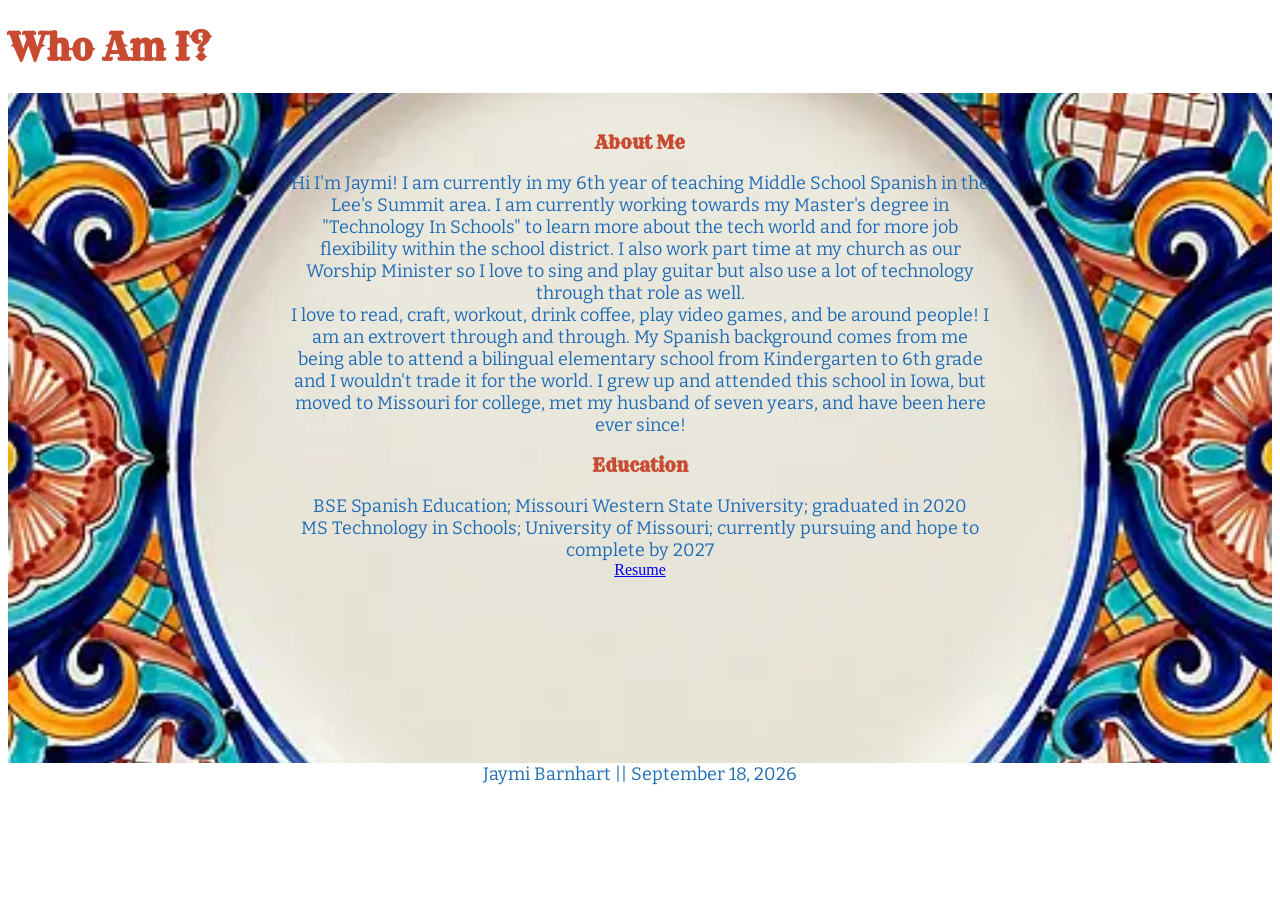
==== webdevelopment/about.html @ 1b46ec7a "Add files via upload" ====
<!DOCTYPE html>
<html lang="en">

<!--Name: Jaymi Barnhart
Date: September 10th, 2026
Course: ISLT 7355 
Description: Web Design & Development -->

<head>
    <meta charset="UTF-8">
    <meta name="viewport" content="width=device-width, initial-scale=1.0">
    <title>About</title>
    <link rel="stylesheet" href="about.css">
</head>

<body>
    <header>
        <h1>Who Am I?</h1>
    </header>

    <main>
        <section id="hero">
        <h3>About Me</h3>
<p>Hi I'm Jaymi! 
I am currently in my 6th year of teaching Middle School Spanish in the Lee's Summit area. I am currently working towards my Master's degree in "Technology In Schools" to learn more about the tech world and for more job flexibility within the school district. I also work part time at my church as our Worship Minister so I love to sing and play guitar but also use a lot of technology through that role as well.</p>
<p>I love to read, craft, workout, drink coffee, play video games, and be around people! I am an extrovert through and through. My Spanish background comes from me being able to attend a bilingual elementary school from Kindergarten to 6th grade and I wouldn't trade it for the world. I grew up and attended this school in Iowa, but moved to Missouri for college, met my husband of seven years, and have been here ever since!
</p>

<h3>Education</h3>
<p> BSE Spanish Education; Missouri Western State University; graduated in 2020 </p>
<p>MS Technology in Schools; University of Missouri; currently pursuing and hope
to complete by 2027</p>

<a href="Barnhartresume.pdf">Resume</a>
        </section>

    <footer>
        <p>Jaymi Barnhart || September 18, 2026</p>
    </footer>
</body>
</html>
---- webdevelopment/about.css ----
@import url('https://fonts.googleapis.com/css2?family=Bitter:ital,wght@0,100..900;1,100..900&display=swap');
@import url('https://fonts.googleapis.com/css2?family=Bitter:ital,wght@0,100..900;1,100..900&family=Rye&display=swap');

h1 {
    color: #C84B31;
    font-size: 36px;
    font-family: 'Rye';
}

h3 {
    color: #C84B31;
    font-size: 18px;
    font-family: 'Rye';
    max-width: 700px; margin: 1em auto; text-align: center;
}

p {
    color: #206DB6;
    font-size: 18px;
    font-family: 'Bitter', serif;
    max-width: 700px; margin: 0 auto; text-align: center;
}


#hero {
    background: url('image2.webp') no-repeat center / cover;
    padding: 20px;
    text-align: center;
    height: 70vh;
    color: #C84B31;
}
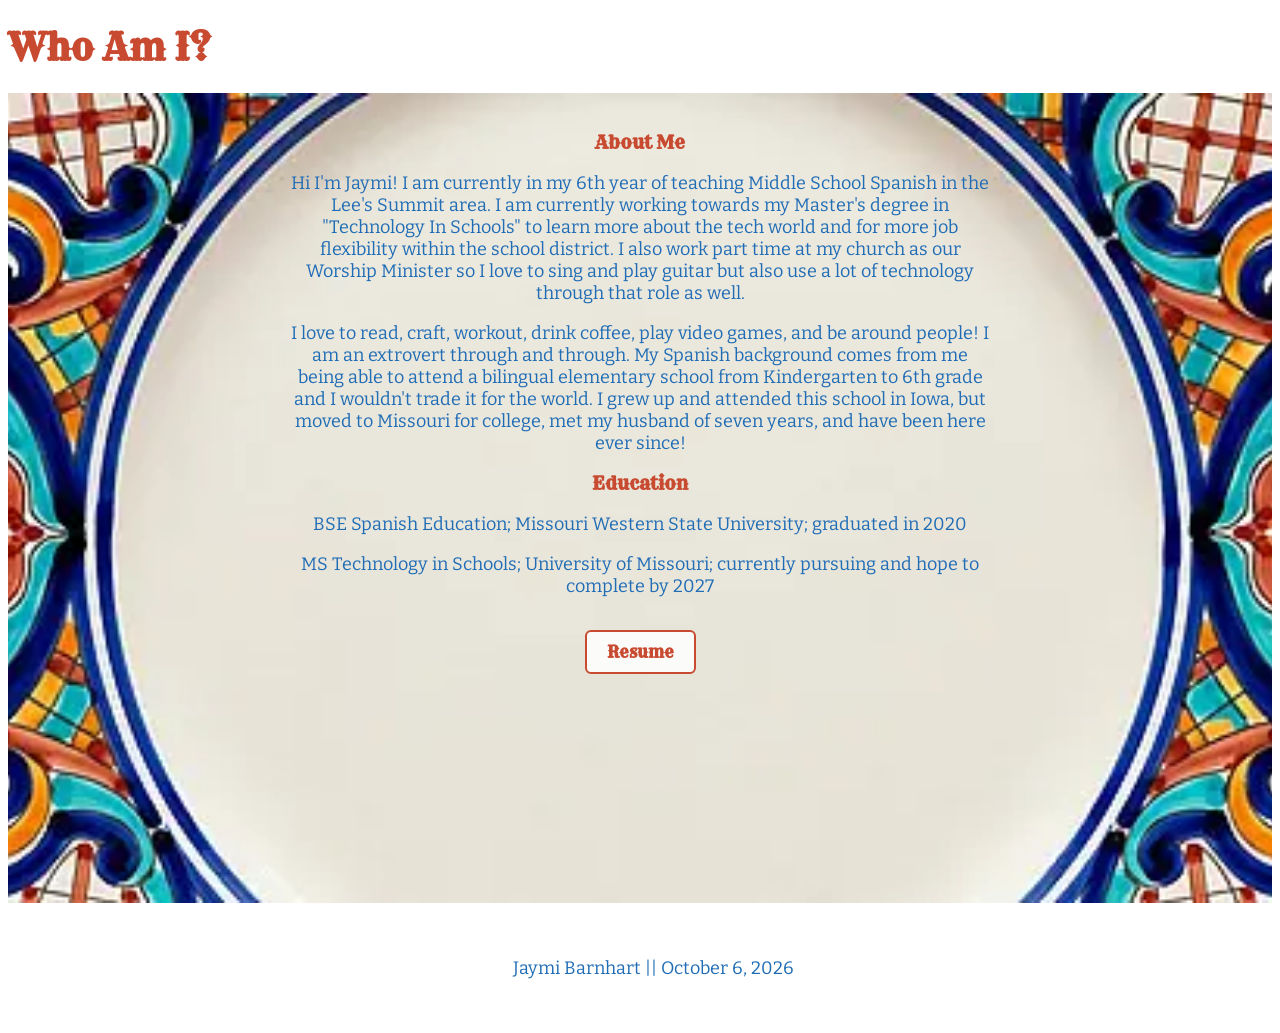
==== commit b29a92b1: "Add files via upload" ====
--- a/webdevelopment/about.html
+++ b/webdevelopment/about.html
@@ -31,11 +31,11 @@
 <p>MS Technology in Schools; University of Missouri; currently pursuing and hope
 to complete by 2027</p>
 
-<a href="Barnhartresume.pdf">Resume</a>
+<a href="Barnhartresume.pdf" class="resume-btn" target="_blank" rel="noopener noreferrer">Resume</a>
         </section>
 
     <footer>
-        <p>Jaymi Barnhart || September 18, 2026</p>
+        <p>Jaymi Barnhart || October 6, 2026</p>
     </footer>
 </body>
 </html> 
--- a/webdevelopment/about.css
+++ b/webdevelopment/about.css
@@ -18,7 +18,37 @@
     color: #206DB6;
     font-size: 18px;
     font-family: 'Bitter', serif;
-    max-width: 700px; margin: 0 auto; text-align: center;
+    max-width: 700px; margin: 1em auto; text-align: center;
+}
+
+html {
+    box-sizing: border-box;
+}
+    *{
+        box-sizing: inherit;
+    }
+
+footer {
+    color: #206DB6;
+    font-size: 18px;
+    font-family: 'Bitter', serif;
+    max-width: 700px; margin: 1em auto; text-align: center;
+    padding: 1em;
+    padding-left: 45px;
+}
+
+.resume-btn {
+    display: inline-block;
+    padding: 10px 20px;
+    margin-top: 15px;
+    border: 2px solid #C84B31;
+    border-radius: 6px;
+    text-decoration: none;
+    color: #C84B31;
+    font-family: 'Rye', serif;
+    font-weight: bold;
+    background-color: rgba(255, 255, 255, 0.85); /* Light backdrop for readability */
+    transition: all 0.2s ease;
 }
 
 
@@ -26,6 +56,6 @@
     background: url('image2.webp') no-repeat center / cover;
     padding: 20px;
     text-align: center;
-    height: 70vh;
+    height: 90vh;
     color: #C84B31;
 }
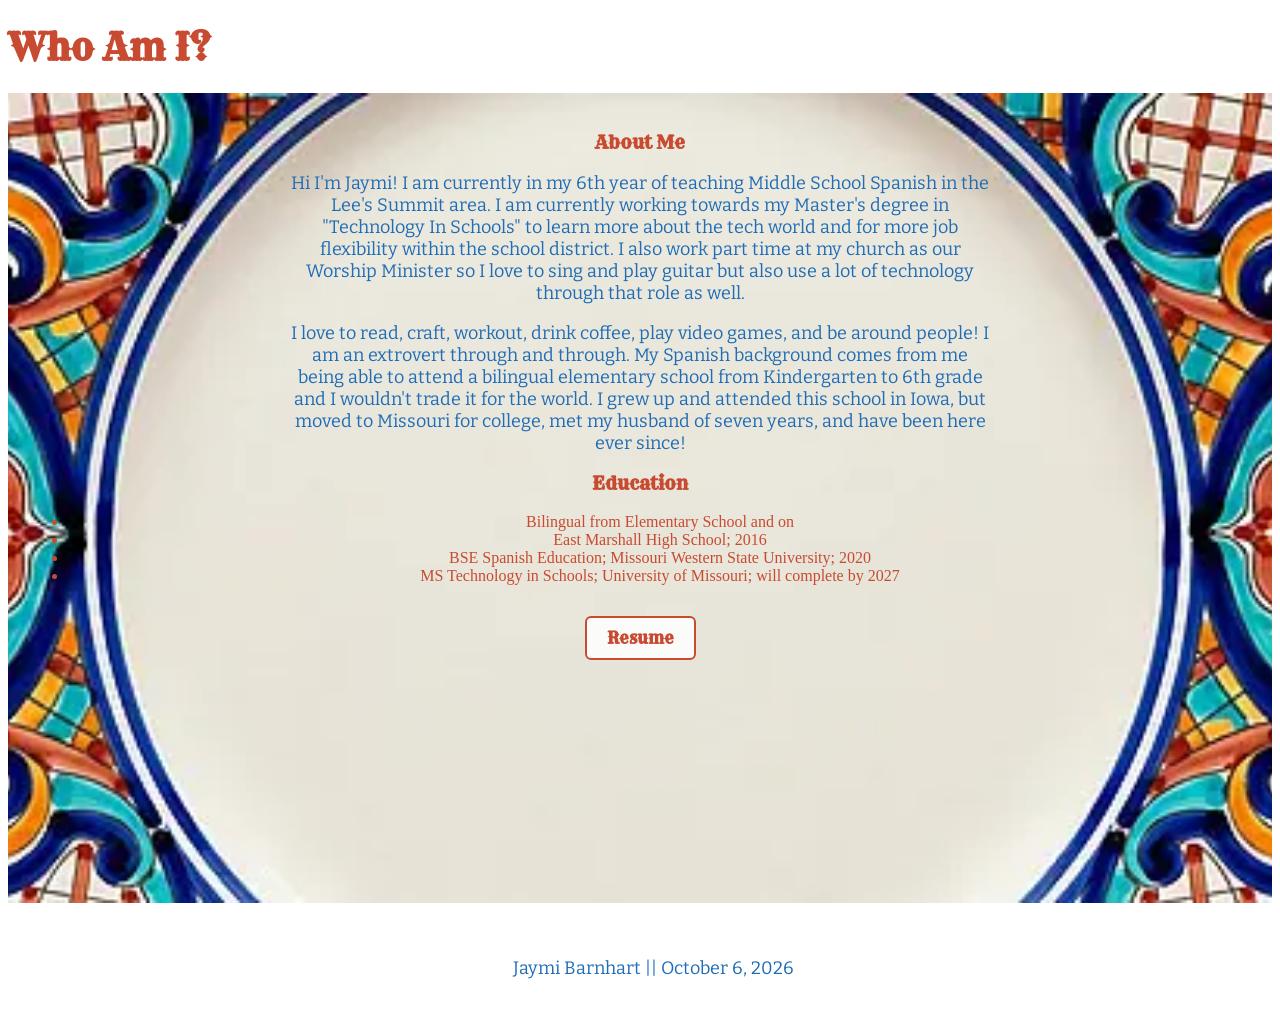
==== commit 53ba98d0: "Enhance about.html with education bullet points Updated education section to include bullet points f" ====
--- a/webdevelopment/about.html
+++ b/webdevelopment/about.html
@@ -27,9 +27,12 @@
 </p>
 
 <h3>Education</h3>
-<p> BSE Spanish Education; Missouri Western State University; graduated in 2020 </p>
-<p>MS Technology in Schools; University of Missouri; currently pursuing and hope
-to complete by 2027</p>
+<ul>
+    <li> Bilingual from Elementary School and on </li>
+    <li> East Marshall High School; 2016 </li>
+    <li> BSE Spanish Education; Missouri Western State University; 2020 </li>
+    <li> MS Technology in Schools; University of Missouri; will complete by 2027 </li>
+</ul>
 
 <a href="Barnhartresume.pdf" class="resume-btn" target="_blank" rel="noopener noreferrer">Resume</a>
         </section>
@@ -38,4 +41,4 @@
         <p>Jaymi Barnhart || October 6, 2026</p>
     </footer>
 </body>
-</html> +</html> 
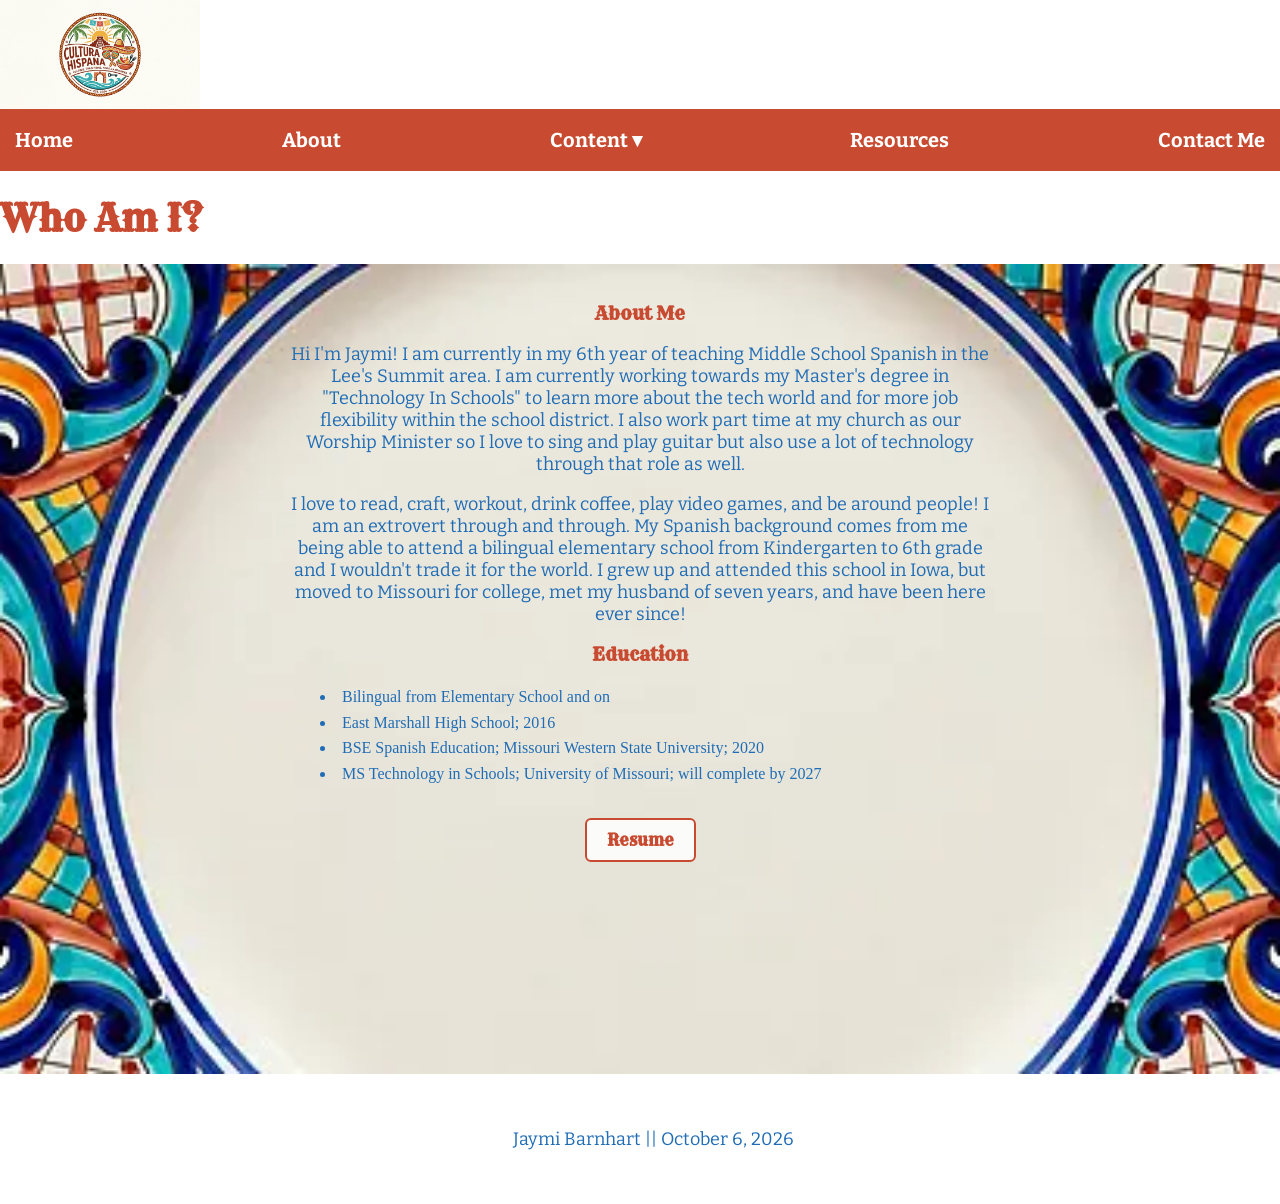
==== commit 797325e0: "Revise About page layout and content Updated the About page with a navigation bar and logo image. Mo" ====
--- a/webdevelopment/about.html
+++ b/webdevelopment/about.html
@@ -2,9 +2,9 @@
 <html lang="en">
 
 <!--Name: Jaymi Barnhart
-Date: September 10th, 2026
+Date: October 18th, 2026
 Course: ISLT 7355 
-Description: Web Design & Development -->
+Description: About -->
 
 <head>
     <meta charset="UTF-8">
@@ -15,6 +15,26 @@
 
 <body>
     <header>
+         <img src="logo.png" alt="Your Site Logo" class="site-logo">
+        
+    <nav class="navbar">
+    <ul>
+      <li><a href="index.html">Home</a></li>
+      <li><a href="about.html">About</a></li>
+      <!-- 2-Tier Dropdown Item -->
+        <li class="dropdown">
+            <a href="content.html" class="dropbtn">Content &#9662;</a>
+            <ul class="dropdown-menu">
+                <li><a href="content.html#geography">Geography</a></li>
+                <li><a href="content.html#culture">Culture & Food</a></li>
+                <li><a href="content.html#holidays">Holidays</a></li>
+            </ul>
+        </li>
+      <li><a href="resources.html">Resources</a></li>
+      <li><a href="contact.html">Contact Me</a></li>
+
+</ul>
+  </nav>
         <h1>Who Am I?</h1>
     </header>
 
@@ -36,7 +56,7 @@
 
 <a href="Barnhartresume.pdf" class="resume-btn" target="_blank" rel="noopener noreferrer">Resume</a>
         </section>
-
+    </main>
     <footer>
         <p>Jaymi Barnhart || October 6, 2026</p>
     </footer>
--- a/webdevelopment/about.css
+++ b/webdevelopment/about.css
@@ -1,5 +1,95 @@
 @import url('https://fonts.googleapis.com/css2?family=Bitter:ital,wght@0,100..900;1,100..900&display=swap');
 @import url('https://fonts.googleapis.com/css2?family=Bitter:ital,wght@0,100..900;1,100..900&family=Rye&display=swap');
+body{
+    margin: 0px;
+    padding: 0px;
+    width: 100%;
+}
+.site-logo {
+    width: 200px;       
+    height: auto;       
+    display: block;
+}
+
+.navbar ul{
+    list-style-type: none;
+    background-color: #C84B31;
+    padding: 0px;
+    margin: 0px;
+    max-width: 100%;
+    display: flex;
+    justify-content: space-between; 
+    align-items: center;            
+    list-style: none;
+    margin: 0px;
+    padding: 0;
+    width: 100%;
+}
+
+.navbar a{
+    color: white;
+    text-decoration: none;
+    padding: 15px;
+    display: block;
+    text-align: center;
+    text-decoration: none;
+    font-family: 'Bitter', serif;
+    font-size: 20px;
+    font-weight: bold;
+}
+.navbar a:hover{
+    background-color: #206DB6;
+}
+.navbar li{
+    float: left;
+}
+
+ li{
+    text-align: left;
+    line-height: 1.6;
+}
+
+.navbar li.dropdown {
+    position: relative;
+}
+
+.navbar .dropdown-menu {
+    display: none;
+    position: absolute;
+    top: 100%;          
+    left: 0;
+    background-color: #206DB6; 
+    min-width: 180px;
+    box-shadow: 0 4px 8px rgba(0, 0, 0, 0.2);
+    z-index: 1000;       
+    padding: 0;
+    margin: 0;
+    list-style: none !important;
+}
+
+
+.navbar .dropdown-menu li {
+    width: 100%;
+}
+
+.navbar .dropdown-menu a {
+    color: #ffffff;
+    padding: 12px 16px;
+    text-align: left;
+    font-size: 16px;
+    display: block;
+}
+
+
+.navbar .dropdown-menu a:hover {
+    background-color: #C84B31;
+}
+
+
+.navbar li.dropdown:hover .dropdown-menu {
+    display: block;
+}
+
 
 h1 {
     color: #C84B31;
@@ -47,10 +137,18 @@
     color: #C84B31;
     font-family: 'Rye', serif;
     font-weight: bold;
-    background-color: rgba(255, 255, 255, 0.85); /* Light backdrop for readability */
+    background-color: rgba(255, 255, 255, 0.85); 
     transition: all 0.2s ease;
 }
 
+ul {
+    list-style-position: inside;
+    padding-left: 30px;    
+    margin: 1em auto;
+    max-width: 700px;
+    text-align: left; 
+    color:#206DB6;
+}
 
 #hero {
     background: url('image2.webp') no-repeat center / cover;
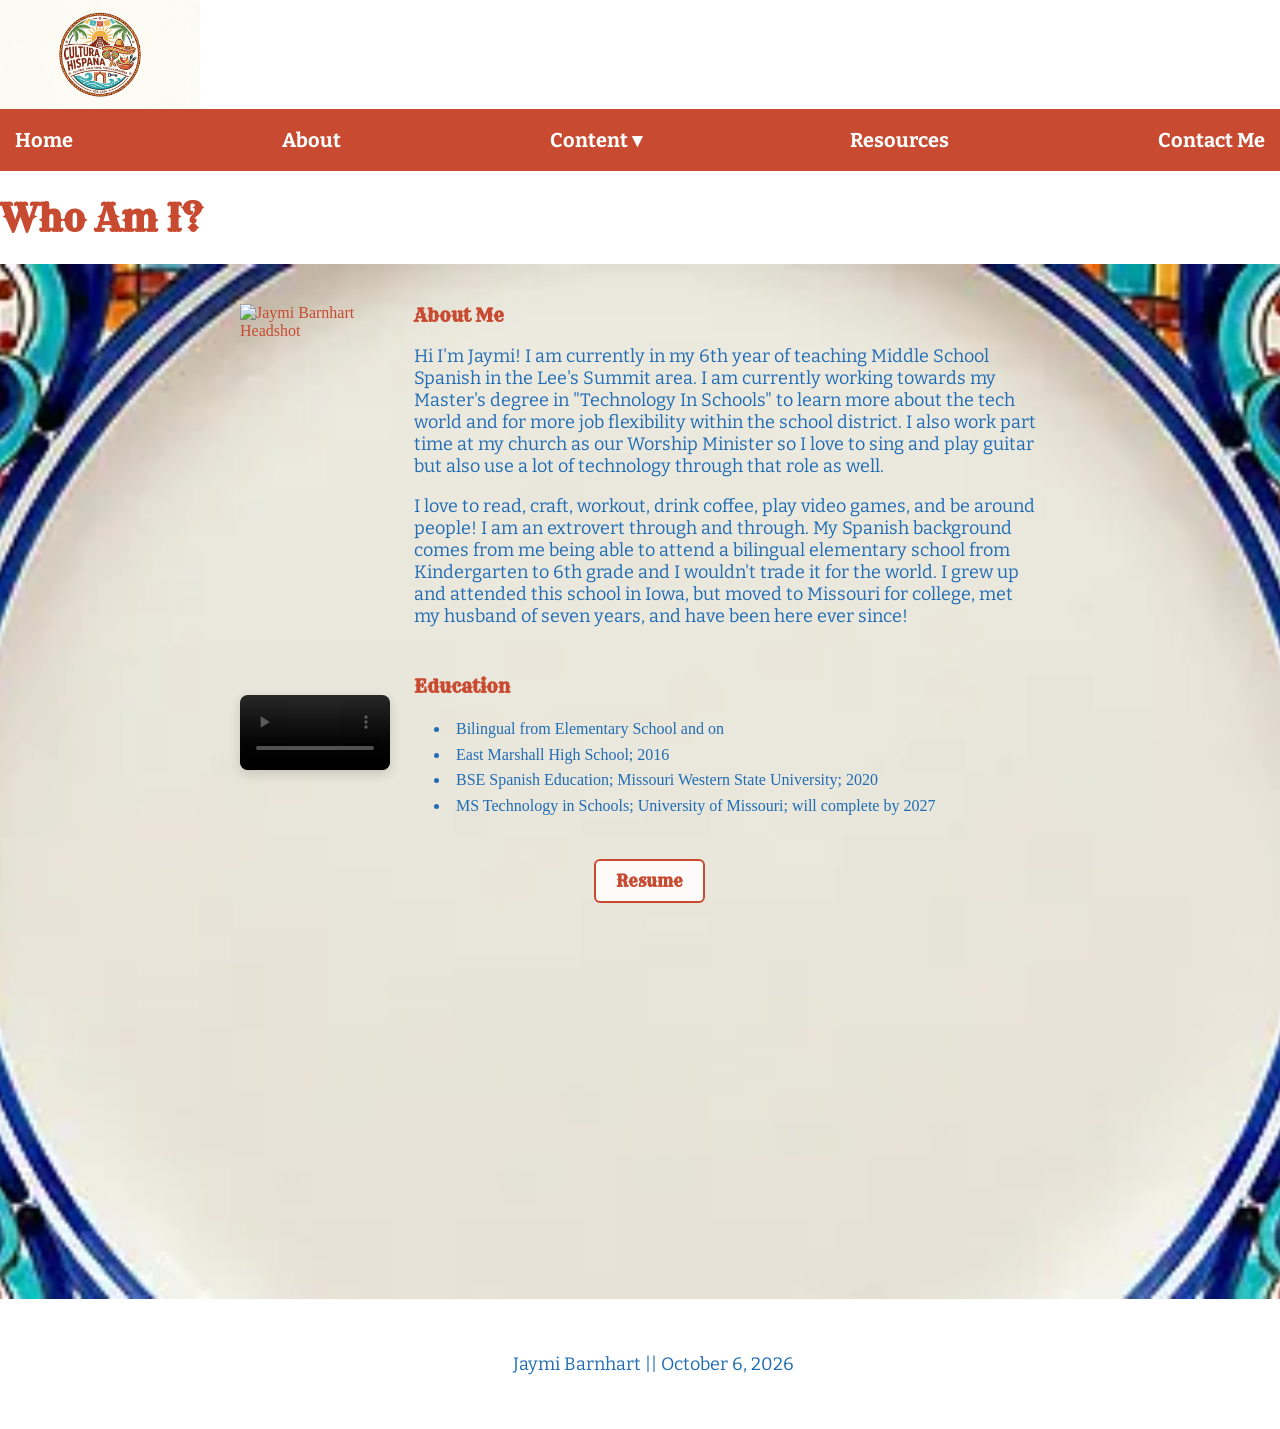
==== commit b79605e1: "Enhance About page with image and video Added a headshot image and a video explaining educational ba" ====
--- a/webdevelopment/about.html
+++ b/webdevelopment/about.html
@@ -40,12 +40,27 @@
 
     <main>
         <section id="hero">
+<div class="about-container">
+<img src="jaymiheadshot.jpg" alt="Jaymi Barnhart Headshot"
+    srcset="jaymiheadshot.jpg 240w"
+    sizes="(max-width: 600px) 240px, 480px"
+    style="width: 150px; height: auto;">
+<div class="about-text"> 
         <h3>About Me</h3>
 <p>Hi I'm Jaymi! 
 I am currently in my 6th year of teaching Middle School Spanish in the Lee's Summit area. I am currently working towards my Master's degree in "Technology In Schools" to learn more about the tech world and for more job flexibility within the school district. I also work part time at my church as our Worship Minister so I love to sing and play guitar but also use a lot of technology through that role as well.</p>
 <p>I love to read, craft, workout, drink coffee, play video games, and be around people! I am an extrovert through and through. My Spanish background comes from me being able to attend a bilingual elementary school from Kindergarten to 6th grade and I wouldn't trade it for the world. I grew up and attended this school in Iowa, but moved to Missouri for college, met my husband of seven years, and have been here ever since!
 </p>
+</div>
+</div>
 
+<div class="education-container">
+<video controls preload="metadata" class="resume-video">
+    <source src="ResumeVideo.mp4" type="video/mp4">
+    Your browser does not support the video tag. This video features Jaymi explaining her educational background and professional experience as well as her interests and hobbies. Please update your browser or use a different one to view this content.
+</video>
+
+<div class="education-text">
 <h3>Education</h3>
 <ul>
     <li> Bilingual from Elementary School and on </li>
@@ -54,7 +69,10 @@
     <li> MS Technology in Schools; University of Missouri; will complete by 2027 </li>
 </ul>
 
+
 <a href="Barnhartresume.pdf" class="resume-btn" target="_blank" rel="noopener noreferrer">Resume</a>
+</div>
+</div>
         </section>
     </main>
     <footer>
--- a/webdevelopment/about.css
+++ b/webdevelopment/about.css
@@ -130,7 +130,8 @@
 .resume-btn {
     display: inline-block;
     padding: 10px 20px;
-    margin-top: 15px;
+    margin-top: 40px;
+    margin-left: 180px;
     border: 2px solid #C84B31;
     border-radius: 6px;
     text-decoration: none;
@@ -150,10 +151,104 @@
     color:#206DB6;
 }
 
+.about-container {
+    display: flex;
+    align-items: flex-start; 
+    gap: 24px;               
+    max-width: 800px;
+    margin: 20px auto;     
+    text-align: left;
+}
+
+/* Headshot styling */
+.headshot-img {
+    width: 150px;           
+    height: auto;            
+    border-radius: 8px;     
+    flex-shrink: 0;          
+}
+
+.about-text {
+    flex: 1;
+}
+
+.about-text h3 {
+    text-align: left;
+    margin-top: 0;          
+}
+
+.about-text p {
+    text-align: left;
+    margin: 0 0 1em 0;
+}
+
+@media (max-width: 650px) {
+    .about-container {
+        flex-direction: column;
+        align-items: center;
+    }
+
+    .about-text h3,
+    .about-text p {
+        text-align: center;
+    }
+}
+
+.resume-video {
+    width: 150px;             
+    height: auto;             
+    border-radius: 8px;     
+    display: block;           
+    margin: 20px auto;        
+    box-shadow: 0 4px 12px rgba(0, 0, 0, 0.15);
+}
+
+.education-container {
+    display: flex;
+    align-items: flex-start; 
+    gap: 24px;             
+    max-width: 800px;
+    margin: 30px auto;      
+    text-align: left;
+}
+
+.resume-video {
+    width: 150px;          
+    height: auto;           
+    border-radius: 8px;
+    flex-shrink: 0;          
+    box-shadow: 0 4px 12px rgba(0, 0, 0, 0.15);
+}
+
+.education-text {
+    flex: 1;
+}
+
+.education-text h3 {
+    text-align: left;
+    margin-top: 0;         
+}
+
+.education-text ul {
+    margin: 0;
+    padding-left: 20px;
+}
+
+@media (max-width: 650px) {
+    .education-container {
+        flex-direction: column;
+        align-items: center;
+    }
+
+    .education-text h3 {
+        text-align: center;
+    }
+}
+
 #hero {
     background: url('image2.webp') no-repeat center / cover;
     padding: 20px;
     text-align: center;
-    height: 90vh;
-    color: #C84B31;
-}
+    height: 115vh;
+    color: #C84B31;
+}
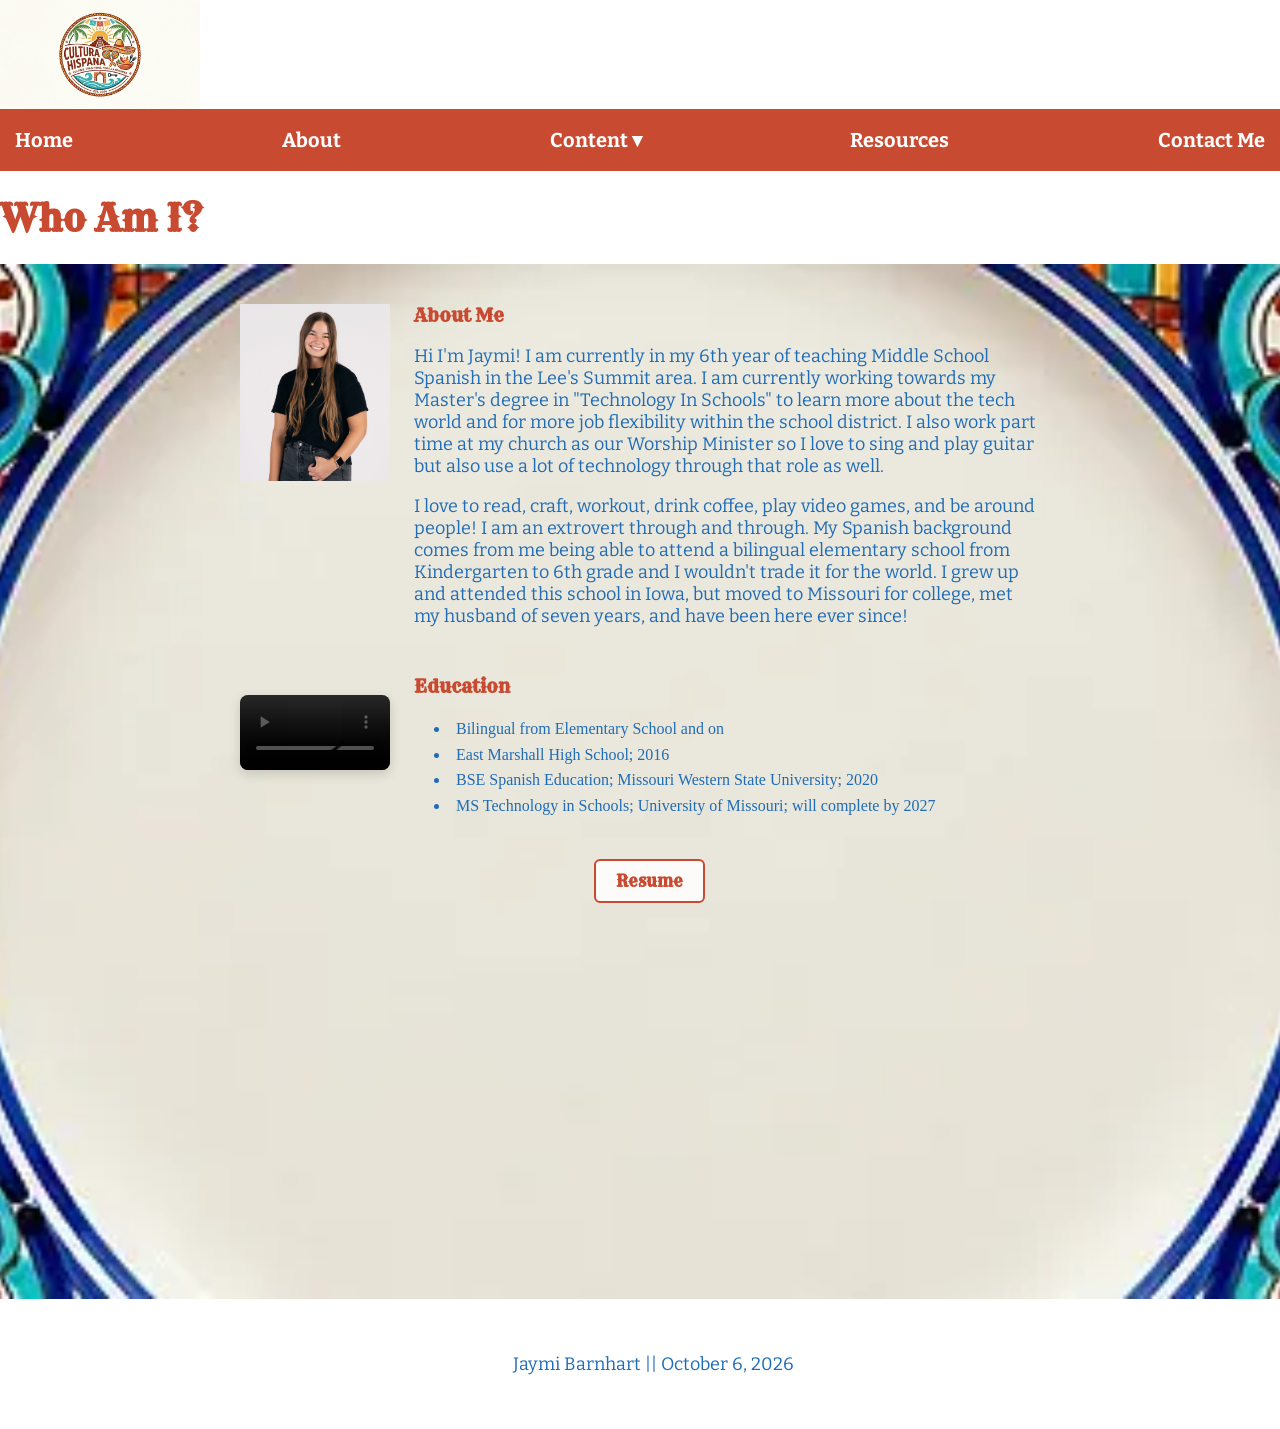
==== commit 103b7706: "Revise About page content and date Updated the About page with new content and metadata." ====
--- a/webdevelopment/about.html
+++ b/webdevelopment/about.html
@@ -2,7 +2,7 @@
 <html lang="en">
 
 <!--Name: Jaymi Barnhart
-Date: October 18th, 2026
+Date: October 31st, 2026
 Course: ISLT 7355 
 Description: About -->
 
--- a/webdevelopment/about.css
+++ b/webdevelopment/about.css
@@ -160,7 +160,6 @@
     text-align: left;
 }
 
-/* Headshot styling */
 .headshot-img {
     width: 150px;           
     height: auto;            
@@ -252,3 +251,44 @@
     height: 115vh;
     color: #C84B31;
 }
+
+@media print {
+  /* 1. Hide unwanted elements */
+  nav, 
+  .site-footer, 
+  .sidebar, 
+  .site-logo, 
+  .resume-video, 
+  .resume-btn,
+  .about-container img {
+    display: none !important;
+  }
+  .headshot-img {
+  display: none !important;
+  }
+
+  #hero {
+    background: none !important;
+    height: auto !important;
+    padding: 0 !important;
+    margin: 0 !important;
+  }
+  
+  @page {
+        margin: 1in;
+    }
+
+  body, h1, h3, p, ul, li, footer {
+    font-family: 'Bitter', serif !important; 
+    color: #000000 !important;             
+  }
+
+  body {
+    font-size: 12pt;
+    line-height: 1.4;
+  }
+
+  h1, h3, p, ul, footer {
+    color: #000000 !important;
+  }
+}
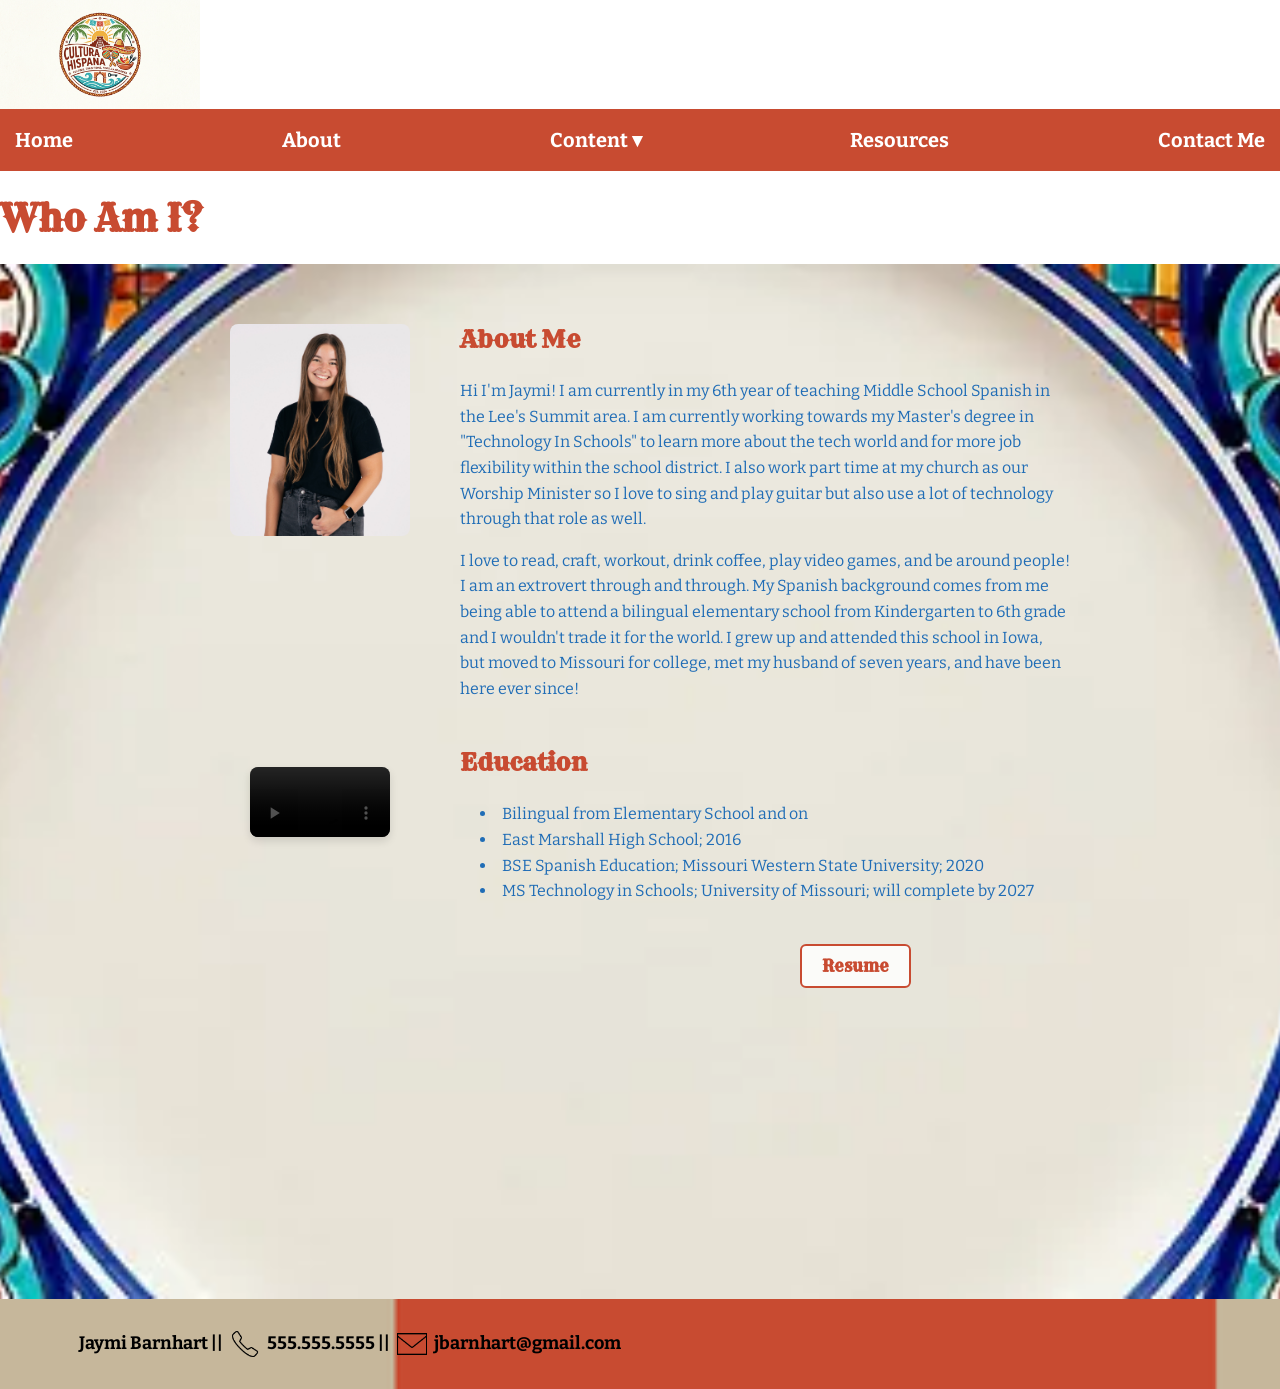
==== commit d4352b07: "Revise About page content and layout Updated the About page with new content and layout changes, inc" ====
--- a/webdevelopment/about.html
+++ b/webdevelopment/about.html
@@ -2,7 +2,7 @@
 <html lang="en">
 
 <!--Name: Jaymi Barnhart
-Date: October 31st, 2026
+Date: October 18th, 2026
 Course: ISLT 7355 
 Description: About -->
 
@@ -11,6 +11,7 @@
     <meta name="viewport" content="width=device-width, initial-scale=1.0">
     <title>About</title>
     <link rel="stylesheet" href="about.css">
+    <link rel="shortcut icon" type="images/icon.png" href="icons8-maracas-48.png" alt="Maracas Icon by Icons8">
 </head>
 
 <body>
@@ -40,43 +41,50 @@
 
     <main>
         <section id="hero">
-<div class="about-container">
-<img src="jaymiheadshot.jpg" alt="Jaymi Barnhart Headshot"
-    srcset="jaymiheadshot.jpg 240w"
-    sizes="(max-width: 600px) 240px, 480px"
-    style="width: 150px; height: auto;">
-<div class="about-text"> 
-        <h3>About Me</h3>
-<p>Hi I'm Jaymi! 
-I am currently in my 6th year of teaching Middle School Spanish in the Lee's Summit area. I am currently working towards my Master's degree in "Technology In Schools" to learn more about the tech world and for more job flexibility within the school district. I also work part time at my church as our Worship Minister so I love to sing and play guitar but also use a lot of technology through that role as well.</p>
-<p>I love to read, craft, workout, drink coffee, play video games, and be around people! I am an extrovert through and through. My Spanish background comes from me being able to attend a bilingual elementary school from Kindergarten to 6th grade and I wouldn't trade it for the world. I grew up and attended this school in Iowa, but moved to Missouri for college, met my husband of seven years, and have been here ever since!
-</p>
-</div>
-</div>
 
-<div class="education-container">
-<video controls preload="metadata" class="resume-video">
-    <source src="ResumeVideo.mp4" type="video/mp4">
-    Your browser does not support the video tag. This video features Jaymi explaining her educational background and professional experience as well as her interests and hobbies. Please update your browser or use a different one to view this content.
-</video>
+    <div class="grid-container">
+        <img src="jaymiheadshot.jpg" alt="Jaymi Barnhart Headshot" class="headshot-img grid-photo"
+             srcset="jaymiheadshot.jpg 240w"
+             sizes="(max-width: 600px) 240px, 480px">
 
-<div class="education-text">
-<h3>Education</h3>
-<ul>
-    <li> Bilingual from Elementary School and on </li>
-    <li> East Marshall High School; 2016 </li>
-    <li> BSE Spanish Education; Missouri Western State University; 2020 </li>
-    <li> MS Technology in Schools; University of Missouri; will complete by 2027 </li>
-</ul>
+        <div class="about-text grid-about">
+            <h3>About Me</h3>
+            <p>Hi I'm Jaymi! I am currently in my 6th year of teaching Middle School Spanish in the Lee's Summit area. I am currently working towards my Master's degree in "Technology In Schools" to learn more about the tech world and for more job flexibility within the school district. I also work part time at my church as our Worship Minister so I love to sing and play guitar but also use a lot of technology through that role as well.</p>
+            <p>I love to read, craft, workout, drink coffee, play video games, and be around people! I am an extrovert through and through. My Spanish background comes from me being able to attend a bilingual elementary school from Kindergarten to 6th grade and I wouldn't trade it for the world. I grew up and attended this school in Iowa, but moved to Missouri for college, met my husband of seven years, and have been here ever since!</p>
+        </div>
 
+    
+        <div class="video-wrapper grid-video">
+            <video controls preload="metadata" class="resume-video">
+                <source src="ResumeVideo.mp4" type="video/mp4">
+                Your browser does not support the video tag.
+            </video>
+        </div>
 
-<a href="Barnhartresume.pdf" class="resume-btn" target="_blank" rel="noopener noreferrer">Resume</a>
-</div>
-</div>
-        </section>
-    </main>
-    <footer>
-        <p>Jaymi Barnhart || October 6, 2026</p>
-    </footer>
+        <div class="education-text grid-edu">
+            <h3>Education</h3>
+            <ul>
+                <li>Bilingual from Elementary School and on</li>
+                <li>East Marshall High School; 2016</li>
+                <li>BSE Spanish Education; Missouri Western State University; 2020</li>
+                <li>MS Technology in Schools; University of Missouri; will complete by 2027</li>
+            </ul>
+            <a href="Barnhartresume.pdf" class="resume-btn" target="_blank" rel="noopener noreferrer">Resume</a>
+        </div>
+    </div>
+    </section>
+</main>
+
+   <footer class="footer-container">
+    <img src="footer.png" alt="" class="footer-bg-img">
+    <div class="footer-content">
+        <p>
+            Jaymi Barnhart || 
+            <img src="phone.png" alt="Phone Icon" class="footer-icon-sm"> 555.555.5555 || 
+            <img src="email.png" alt="Email Icon" class="footer-icon-sm"> jbarnhart@gmail.com
+        </p>
+    </div>
+</footer>
+
 </body>
 </html> 
--- a/webdevelopment/about.css
+++ b/webdevelopment/about.css
@@ -253,7 +253,6 @@
 }
 
 @media print {
-  /* 1. Hide unwanted elements */
   nav, 
   .site-footer, 
   .sidebar, 
@@ -273,7 +272,7 @@
     padding: 0 !important;
     margin: 0 !important;
   }
-  
+
   @page {
         margin: 1in;
     }
@@ -292,3 +291,141 @@
     color: #000000 !important;
   }
 }
+
+.grid-container {
+    display: grid;
+    grid-template-columns: 220px 1fr;
+    grid-template-areas: 
+        "photo about"
+        "video edu";
+    gap: 30px;
+    max-width: 900px;
+    margin: 40px auto;
+    padding: 0 20px;
+    align-items: start;
+}
+
+.grid-photo {
+    grid-area: photo;
+    width: 100%;
+    max-width: 180px;
+    height: auto;
+    border-radius: 8px;
+    justify-self: center;
+}
+
+.grid-about {
+    grid-area: about;
+}
+
+.grid-video {
+    grid-area: video;
+    justify-self: center;
+    width: 100%;
+    text-align: center;
+}
+
+.resume-video {
+    width: 100%;
+    max-width: 140px;         
+    height: auto;            
+    border-radius: 8px;
+    box-shadow: 0 4px 8px rgba(0, 0, 0, 0.12);
+}
+
+.grid-edu {
+    grid-area: edu;
+}
+
+.grid-about h3, 
+.grid-edu h3 {
+    color: #C84B31;
+    font-family: 'Rye', serif;
+    font-size: 24px;
+    margin-top: 0;
+}
+
+.grid-about p, 
+.grid-edu li {
+    color: #206DB6;
+    font-family: 'Bitter', serif;
+    font-size: 16px;
+    line-height: 1.6;
+}
+
+@media (max-width: 700px) {
+    .grid-container {
+        grid-template-columns: 1fr;
+        grid-template-areas: 
+            "photo"
+            "about"
+            "video"
+            "edu";
+        text-align: center;
+    }
+
+    .grid-about h3, 
+    .grid-edu h3 {
+        text-align: center;
+    }
+}
+
+@media print {
+    .grid-container {
+        display: block !important;
+        margin: 0 !important;
+        padding: 0 !important;
+    }
+
+    .grid-photo,
+    .grid-video,
+    .resume-video {
+        display: none !important;
+    }
+}
+
+footer {
+    width: 100% !important;
+    max-width: 100% !important;
+    margin: 0 !important;
+    padding: 0;
+}
+
+.footer-container {
+    position: relative !important;
+    width: 100%;
+    margin-top: 40px;
+    padding: 30px 0;
+    text-align: center;
+    overflow: hidden;
+}
+
+.footer-bg-img {
+    position: absolute !important;
+    top: 0 !important;
+    left: 0 !important;
+    width: 100% !important;
+    height: 100% !important;
+    object-fit: cover !important;   
+    z-index: 1 !important;
+}
+
+.footer-content {
+    position: relative !important;
+    z-index: 2 !important;
+}
+
+.footer-content p {
+    color: #000000 !important;
+    font-weight: bold !important;
+    font-family: 'Bitter', serif;
+    font-size: 18px;
+    margin: 0;
+}
+
+.footer-icon-sm {
+    width: 30px !important;
+    height: 30px !important;
+    vertical-align: middle;
+    margin: 0 4px;
+}
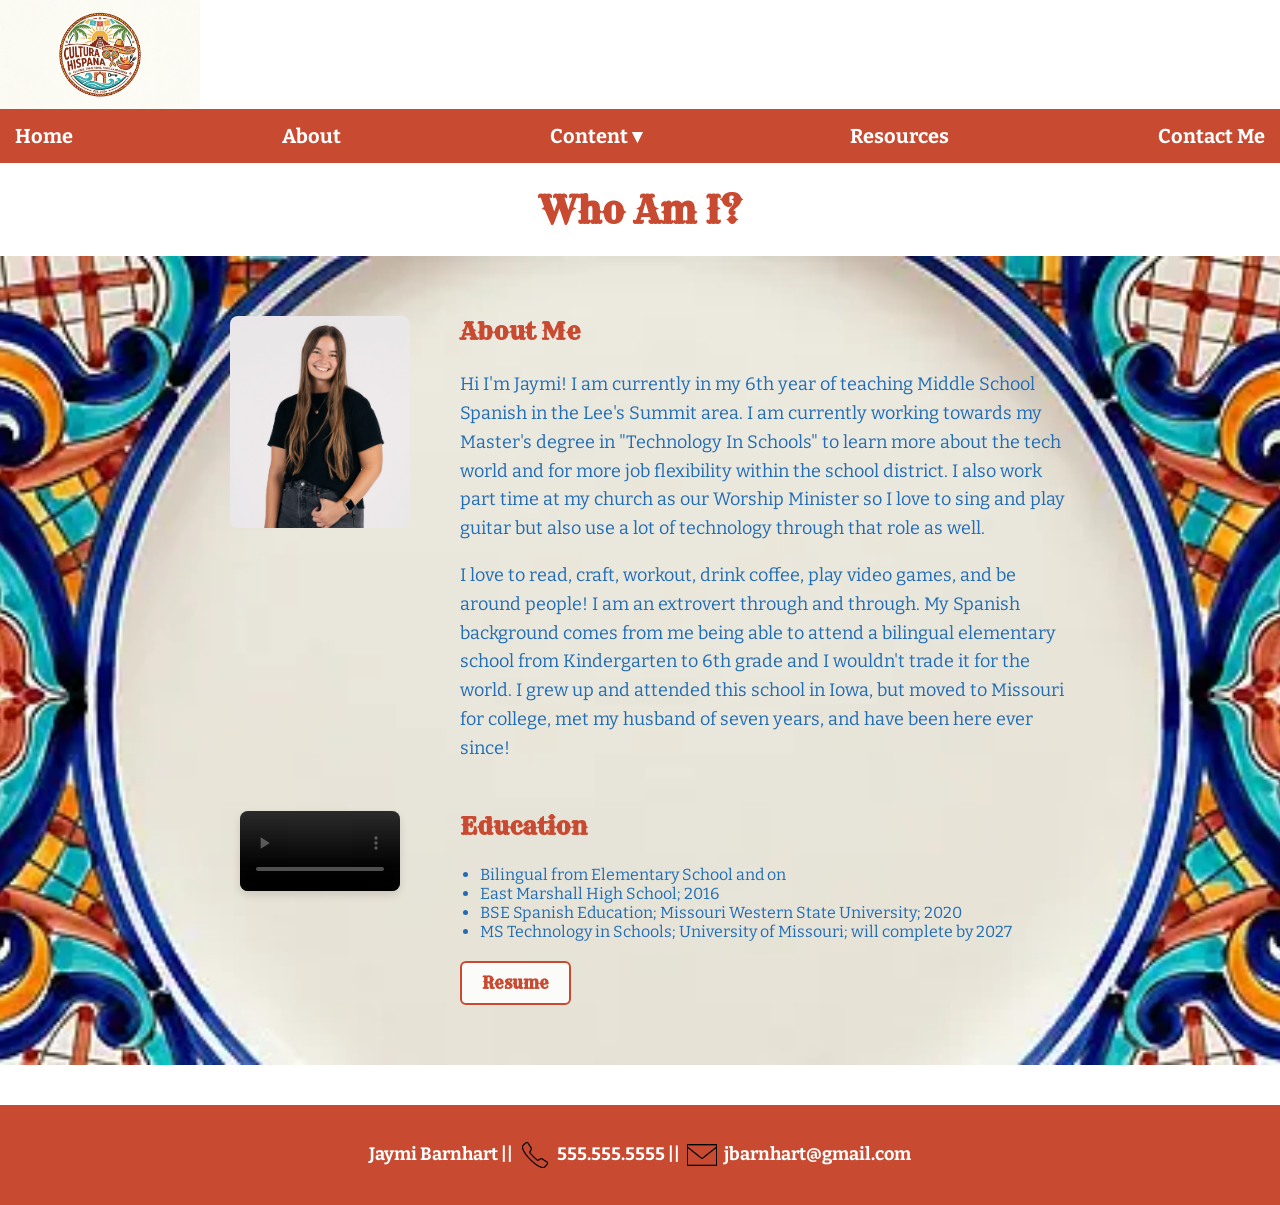
==== commit 87fb4d63: "Implement mobile menu toggle in about.html Added mobile menu toggle for better navigation on smaller" ====
--- a/webdevelopment/about.html
+++ b/webdevelopment/about.html
@@ -17,18 +17,21 @@
 <body>
     <header>
          <img src="logo.png" alt="Your Site Logo" class="site-logo">
+         
+        <input type="checkbox" id="menu-toggle" class="menu-checkbox">
+    <label for="menu-toggle" class="hamburger">&#9776;</label>
         
-    <nav class="navbar">
+    <nav class="navbar mobile-menu">
     <ul>
       <li><a href="index.html">Home</a></li>
       <li><a href="about.html">About</a></li>
-      <!-- 2-Tier Dropdown Item -->
+     
         <li class="dropdown">
             <a href="content.html" class="dropbtn">Content &#9662;</a>
             <ul class="dropdown-menu">
                 <li><a href="content.html#geography">Geography</a></li>
                 <li><a href="content.html#culture">Culture & Food</a></li>
-                <li><a href="content.html#holidays">Holidays</a></li>
+                <li><a href="content.html#holidays">Traditions</a></li>
             </ul>
         </li>
       <li><a href="resources.html">Resources</a></li>
--- a/webdevelopment/about.css
+++ b/webdevelopment/about.css
@@ -1,52 +1,50 @@
 @import url('https://fonts.googleapis.com/css2?family=Bitter:ital,wght@0,100..900;1,100..900&display=swap');
 @import url('https://fonts.googleapis.com/css2?family=Bitter:ital,wght@0,100..900;1,100..900&family=Rye&display=swap');
-body{
-    margin: 0px;
-    padding: 0px;
-    width: 100%;
-}
+
+html {
+    box-sizing: border-box;
+}
+
+*, *::before, *::after {
+    box-sizing: inherit;
+}
+
+body {
+    margin: 0;
+    padding: 0;
+    width: 100%;
+}
+
 .site-logo {
     width: 200px;       
     height: auto;       
     display: block;
 }
 
-.navbar ul{
+.navbar ul {
     list-style-type: none;
     background-color: #C84B31;
-    padding: 0px;
-    margin: 0px;
-    max-width: 100%;
+    padding: 0;
+    margin: 0;
+    width: 100%;
     display: flex;
     justify-content: space-between; 
     align-items: center;            
-    list-style: none;
-    margin: 0px;
-    padding: 0;
-    width: 100%;
-}
-
-.navbar a{
+}
+
+.navbar a {
     color: white;
     text-decoration: none;
     padding: 15px;
     display: block;
     text-align: center;
-    text-decoration: none;
     font-family: 'Bitter', serif;
     font-size: 20px;
     font-weight: bold;
 }
-.navbar a:hover{
+
+.navbar a:hover {
     background-color: #206DB6;
-}
-.navbar li{
-    float: left;
-}
-
- li{
-    text-align: left;
-    line-height: 1.6;
 }
 
 .navbar li.dropdown {
@@ -61,13 +59,12 @@
     background-color: #206DB6; 
     min-width: 180px;
     box-shadow: 0 4px 8px rgba(0, 0, 0, 0.2);
-    z-index: 1000;       
+    z-index: 1000;      
     padding: 0;
     margin: 0;
     list-style: none !important;
 }
 
-
 .navbar .dropdown-menu li {
     width: 100%;
 }
@@ -80,216 +77,41 @@
     display: block;
 }
 
-
 .navbar .dropdown-menu a:hover {
     background-color: #C84B31;
 }
 
-
 .navbar li.dropdown:hover .dropdown-menu {
     display: block;
 }
-
 
 h1 {
     color: #C84B31;
     font-size: 36px;
-    font-family: 'Rye';
+    font-family: 'Rye', serif;
+    text-align: center;
 }
 
 h3 {
     color: #C84B31;
-    font-size: 18px;
-    font-family: 'Rye';
-    max-width: 700px; margin: 1em auto; text-align: center;
+    font-size: 24px;
+    font-family: 'Rye', serif;
+    margin-top: 0;
 }
 
 p {
     color: #206DB6;
     font-size: 18px;
     font-family: 'Bitter', serif;
-    max-width: 700px; margin: 1em auto; text-align: center;
-}
-
-html {
-    box-sizing: border-box;
-}
-    *{
-        box-sizing: inherit;
-    }
-
-footer {
-    color: #206DB6;
-    font-size: 18px;
-    font-family: 'Bitter', serif;
-    max-width: 700px; margin: 1em auto; text-align: center;
-    padding: 1em;
-    padding-left: 45px;
-}
-
-.resume-btn {
-    display: inline-block;
-    padding: 10px 20px;
-    margin-top: 40px;
-    margin-left: 180px;
-    border: 2px solid #C84B31;
-    border-radius: 6px;
-    text-decoration: none;
-    color: #C84B31;
-    font-family: 'Rye', serif;
-    font-weight: bold;
-    background-color: rgba(255, 255, 255, 0.85); 
-    transition: all 0.2s ease;
-}
-
-ul {
-    list-style-position: inside;
-    padding-left: 30px;    
-    margin: 1em auto;
-    max-width: 700px;
-    text-align: left; 
-    color:#206DB6;
-}
-
-.about-container {
-    display: flex;
-    align-items: flex-start; 
-    gap: 24px;               
-    max-width: 800px;
-    margin: 20px auto;     
-    text-align: left;
-}
-
-.headshot-img {
-    width: 150px;           
-    height: auto;            
-    border-radius: 8px;     
-    flex-shrink: 0;          
-}
-
-.about-text {
-    flex: 1;
-}
-
-.about-text h3 {
-    text-align: left;
-    margin-top: 0;          
-}
-
-.about-text p {
-    text-align: left;
-    margin: 0 0 1em 0;
-}
-
-@media (max-width: 650px) {
-    .about-container {
-        flex-direction: column;
-        align-items: center;
-    }
-
-    .about-text h3,
-    .about-text p {
-        text-align: center;
-    }
-}
-
-.resume-video {
-    width: 150px;             
-    height: auto;             
-    border-radius: 8px;     
-    display: block;           
-    margin: 20px auto;        
-    box-shadow: 0 4px 12px rgba(0, 0, 0, 0.15);
-}
-
-.education-container {
-    display: flex;
-    align-items: flex-start; 
-    gap: 24px;             
-    max-width: 800px;
-    margin: 30px auto;      
-    text-align: left;
-}
-
-.resume-video {
-    width: 150px;          
-    height: auto;           
-    border-radius: 8px;
-    flex-shrink: 0;          
-    box-shadow: 0 4px 12px rgba(0, 0, 0, 0.15);
-}
-
-.education-text {
-    flex: 1;
-}
-
-.education-text h3 {
-    text-align: left;
-    margin-top: 0;         
-}
-
-.education-text ul {
-    margin: 0;
-    padding-left: 20px;
-}
-
-@media (max-width: 650px) {
-    .education-container {
-        flex-direction: column;
-        align-items: center;
-    }
-
-    .education-text h3 {
-        text-align: center;
-    }
+    line-height: 1.6;
 }
 
 #hero {
     background: url('image2.webp') no-repeat center / cover;
-    padding: 20px;
+    padding: 20px 0;
     text-align: center;
-    height: 115vh;
+    height: auto !important; 
     color: #C84B31;
-}
-
-@media print {
-  nav, 
-  .site-footer, 
-  .sidebar, 
-  .site-logo, 
-  .resume-video, 
-  .resume-btn,
-  .about-container img {
-    display: none !important;
-  }
-  .headshot-img {
-  display: none !important;
-  }
-
-  #hero {
-    background: none !important;
-    height: auto !important;
-    padding: 0 !important;
-    margin: 0 !important;
-  }
-
-  @page {
-        margin: 1in;
-    }
-
-  body, h1, h3, p, ul, li, footer {
-    font-family: 'Bitter', serif !important; 
-    color: #000000 !important;             
-  }
-
-  body {
-    font-size: 12pt;
-    line-height: 1.4;
-  }
-
-  h1, h3, p, ul, footer {
-    color: #000000 !important;
-  }
 }
 
 .grid-container {
@@ -316,6 +138,16 @@
 
 .grid-about {
     grid-area: about;
+    text-align: left;
+}
+
+.grid-about h3 {
+    text-align: left;
+}
+
+.grid-about p {
+    text-align: left;
+    margin-bottom: 1em;
 }
 
 .grid-video {
@@ -327,77 +159,103 @@
 
 .resume-video {
     width: 100%;
-    max-width: 140px;         
+    max-width: 160px;         
     height: auto;            
     border-radius: 8px;
     box-shadow: 0 4px 8px rgba(0, 0, 0, 0.12);
+    display: block;
+    margin: 0 auto;
 }
 
 .grid-edu {
     grid-area: edu;
-}
-
-.grid-about h3, 
+    text-align: left;
+}
+
 .grid-edu h3 {
+    text-align: left;
+}
+
+.grid-edu ul {
+    margin: 0;
+    padding-left: 20px;
+    color: #206DB6;
+    font-family: 'Bitter', serif;
+}
+
+.resume-btn {
+    display: inline-block;
+    padding: 10px 20px;
+    margin-top: 20px;
+    border: 2px solid #C84B31;
+    border-radius: 6px;
+    text-decoration: none;
     color: #C84B31;
     font-family: 'Rye', serif;
-    font-size: 24px;
-    margin-top: 0;
-}
-
-.grid-about p, 
-.grid-edu li {
-    color: #206DB6;
-    font-family: 'Bitter', serif;
-    font-size: 16px;
-    line-height: 1.6;
+    font-weight: bold;
+    background-color: rgba(255, 255, 255, 0.85); 
+    transition: all 0.2s ease;
+}
+
+.resume-btn:hover {
+    background-color: #C84B31;
+    color: #ffffff;
 }
 
 @media (max-width: 700px) {
     .grid-container {
-        grid-template-columns: 1fr;
-        grid-template-areas: 
-            "photo"
-            "about"
-            "video"
-            "edu";
-        text-align: center;
+        display: flex !important;
+        flex-direction: column !important;
+        align-items: center !important;
+        gap: 20px;
+        margin: 20px auto;
+        padding: 0 15px;
+    }
+
+    .grid-photo {
+        max-width: 150px;
     }
 
     .grid-about h3, 
     .grid-edu h3 {
         text-align: center;
     }
-}
-
-@media print {
-    .grid-container {
+
+    .grid-about p {
+        text-align: left;
+    }
+
+    .grid-video {
+        position: relative !important;
+        width: 100%;
+        margin: 10px 0;
+    }
+
+    .resume-video {
+        max-width: 200px !important;
+    }
+
+    .resume-btn {
+        margin: 20px auto 0 auto !important;
         display: block !important;
-        margin: 0 !important;
-        padding: 0 !important;
-    }
-
-    .grid-photo,
-    .grid-video,
-    .resume-video {
-        display: none !important;
+        width: max-content;
     }
 }
 
 footer {
     width: 100% !important;
     max-width: 100% !important;
-    margin: 0 !important;
-    padding: 0;
+    margin: 40px 0 0 0 !important;
+    padding: 0 !important;
 }
 
 .footer-container {
     position: relative !important;
-    width: 100%;
-    margin-top: 40px;
-    padding: 30px 0;
+    width: 100% !important;
+    padding: 35px 20px !important;
     text-align: center;
     overflow: hidden;
+    box-sizing: border-box;
 }
 
 .footer-bg-img {
@@ -416,11 +274,13 @@
 }
 
 .footer-content p {
-    color: #000000 !important;
+    color: #ffffff !important;
     font-weight: bold !important;
     font-family: 'Bitter', serif;
     font-size: 18px;
-    margin: 0;
+    margin: 0 auto !important;
+    max-width: 100% !important;
+    text-align: center !important;
 }
 
 .footer-icon-sm {
@@ -429,3 +289,119 @@
     vertical-align: middle;
     margin: 0 4px;
 }
+
+@media print {
+    nav, 
+    .site-logo, 
+    .resume-video, 
+    .resume-btn,
+    .grid-photo,
+    .footer-bg-img {
+        display: none !important;
+    }
+
+    #hero {
+        background: none !important;
+        height: auto !important;
+        padding: 0 !important;
+        margin: 0 !important;
+    }
+
+    .grid-container {
+        display: block !important;
+        margin: 0 !important;
+        padding: 0 !important;
+    }
+
+    body, h1, h3, p, ul, li, footer {
+        font-family: 'Bitter', serif !important; 
+        color: #000000 !important;            
+    }
+}
+
+.menu-checkbox,
+.hamburger {
+    display: none;
+}
+
+.hamburger {
+    font-size: 30px;
+    color: #ffffff;
+    background-color: #C84B31;
+    padding: 10px 20px;
+    cursor: pointer;
+}
+@media (max-width: 700px) {
+    .hamburger {
+        display: block;
+    }
+
+    .navbar.mobile-menu > ul {
+        display: none;
+        flex-direction: column;
+        width: 100%;
+    }
+
+    .menu-checkbox:checked ~ .navbar.mobile-menu > ul {
+        display: flex;
+    }
+
+    .navbar.mobile-menu li {
+        width: 100%;
+        float: none;
+    }
+
+    .navbar.mobile-menu a {
+        text-align: left;
+        border-top: 1px solid rgba(255, 255, 255, 0.2);
+    }
+
+    .navbar.mobile-menu .dropdown-menu {
+        position: static !important;
+        width: 100% !important;
+        box-shadow: none !important;
+        background-color: #206DB6;
+    }
+
+    .navbar.mobile-menu .dropdown-menu a {
+        padding-left: 35px;
+    }
+
+    .grid-container {
+        display: flex !important;
+        flex-direction: column !important;
+        align-items: center !important;
+        gap: 20px;
+        margin: 20px auto;
+        padding: 0 15px;
+    }
+
+    .grid-photo {
+        max-width: 150px;
+    }
+
+    .grid-about h3, 
+    .grid-edu h3 {
+        text-align: center;
+    }
+
+    .grid-about p {
+        text-align: left;
+    }
+
+    .grid-video {
+        position: relative !important;
+        width: 100%;
+        margin: 10px 0;
+    }
+
+    .resume-video {
+        max-width: 200px !important;
+    }
+
+    .resume-btn {
+        margin: 20px auto 0 auto !important;
+        display: block !important;
+        width: max-content;
+    }
+}
